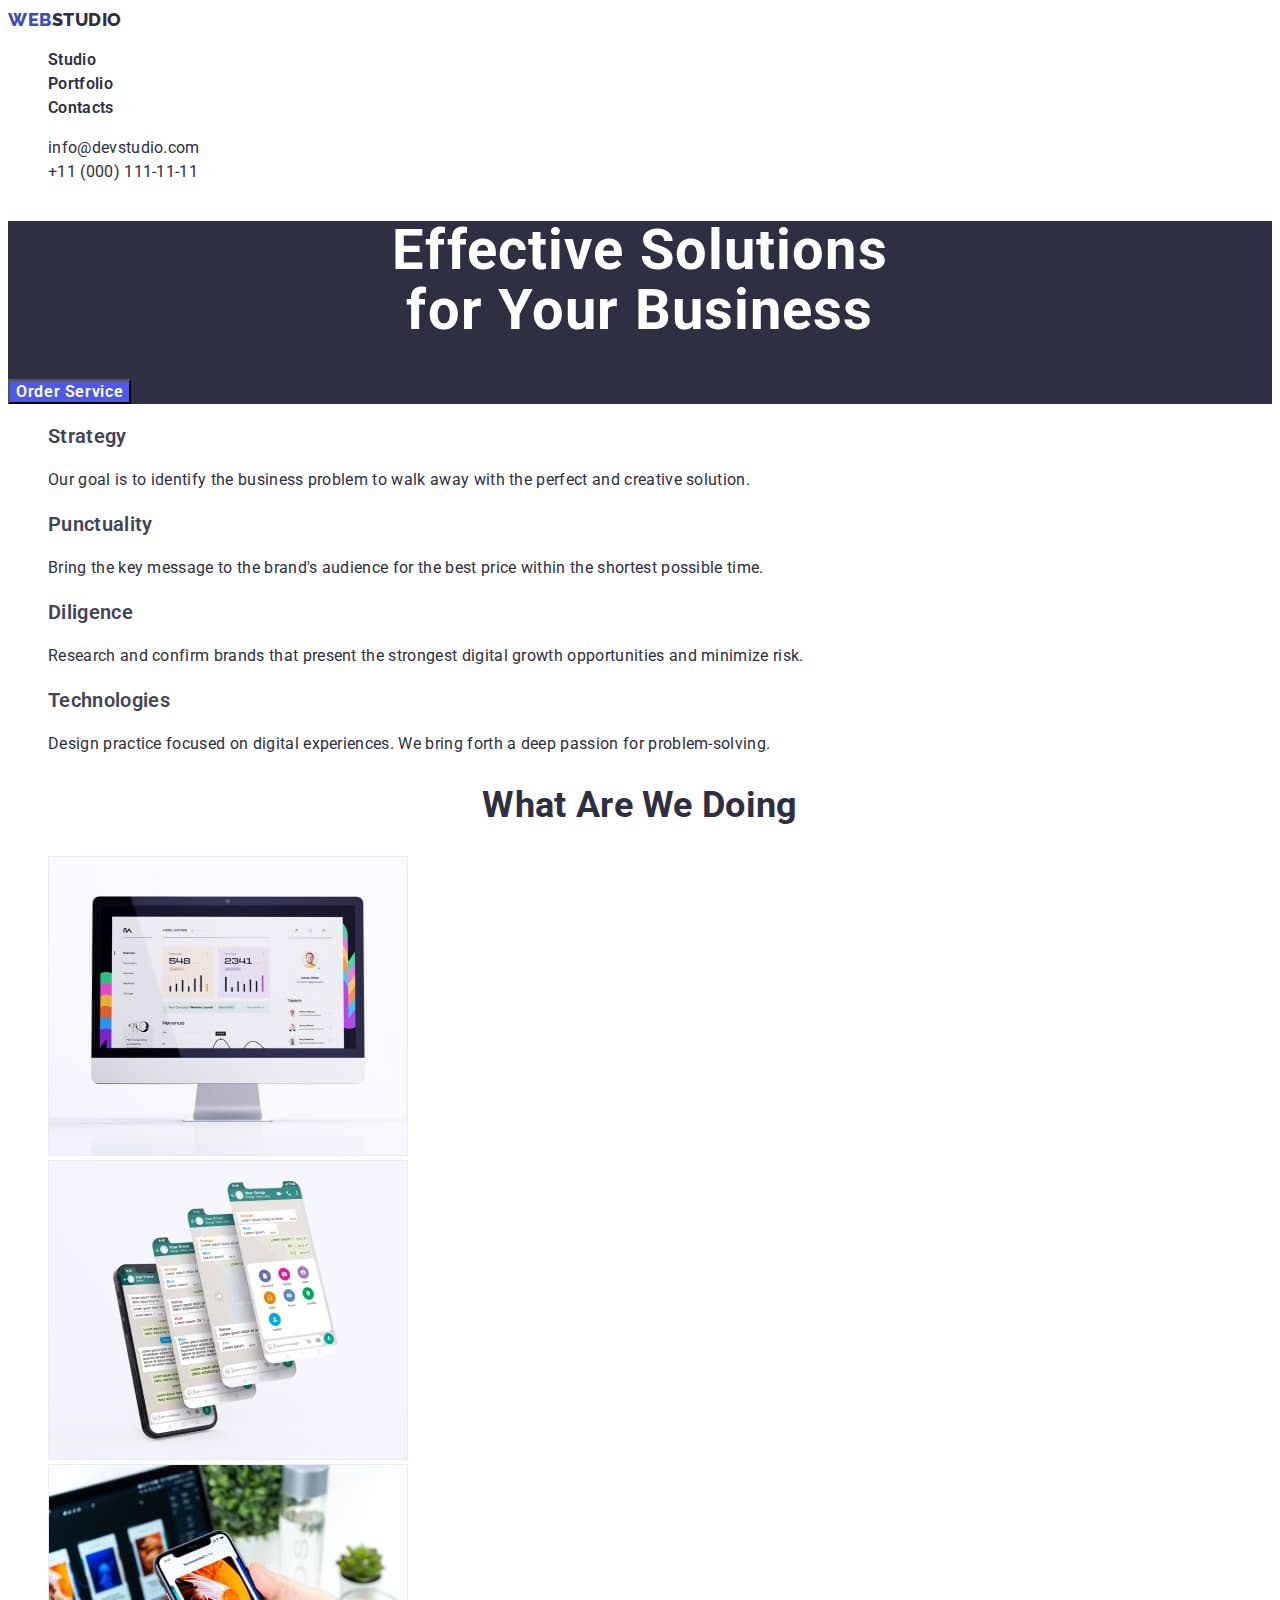
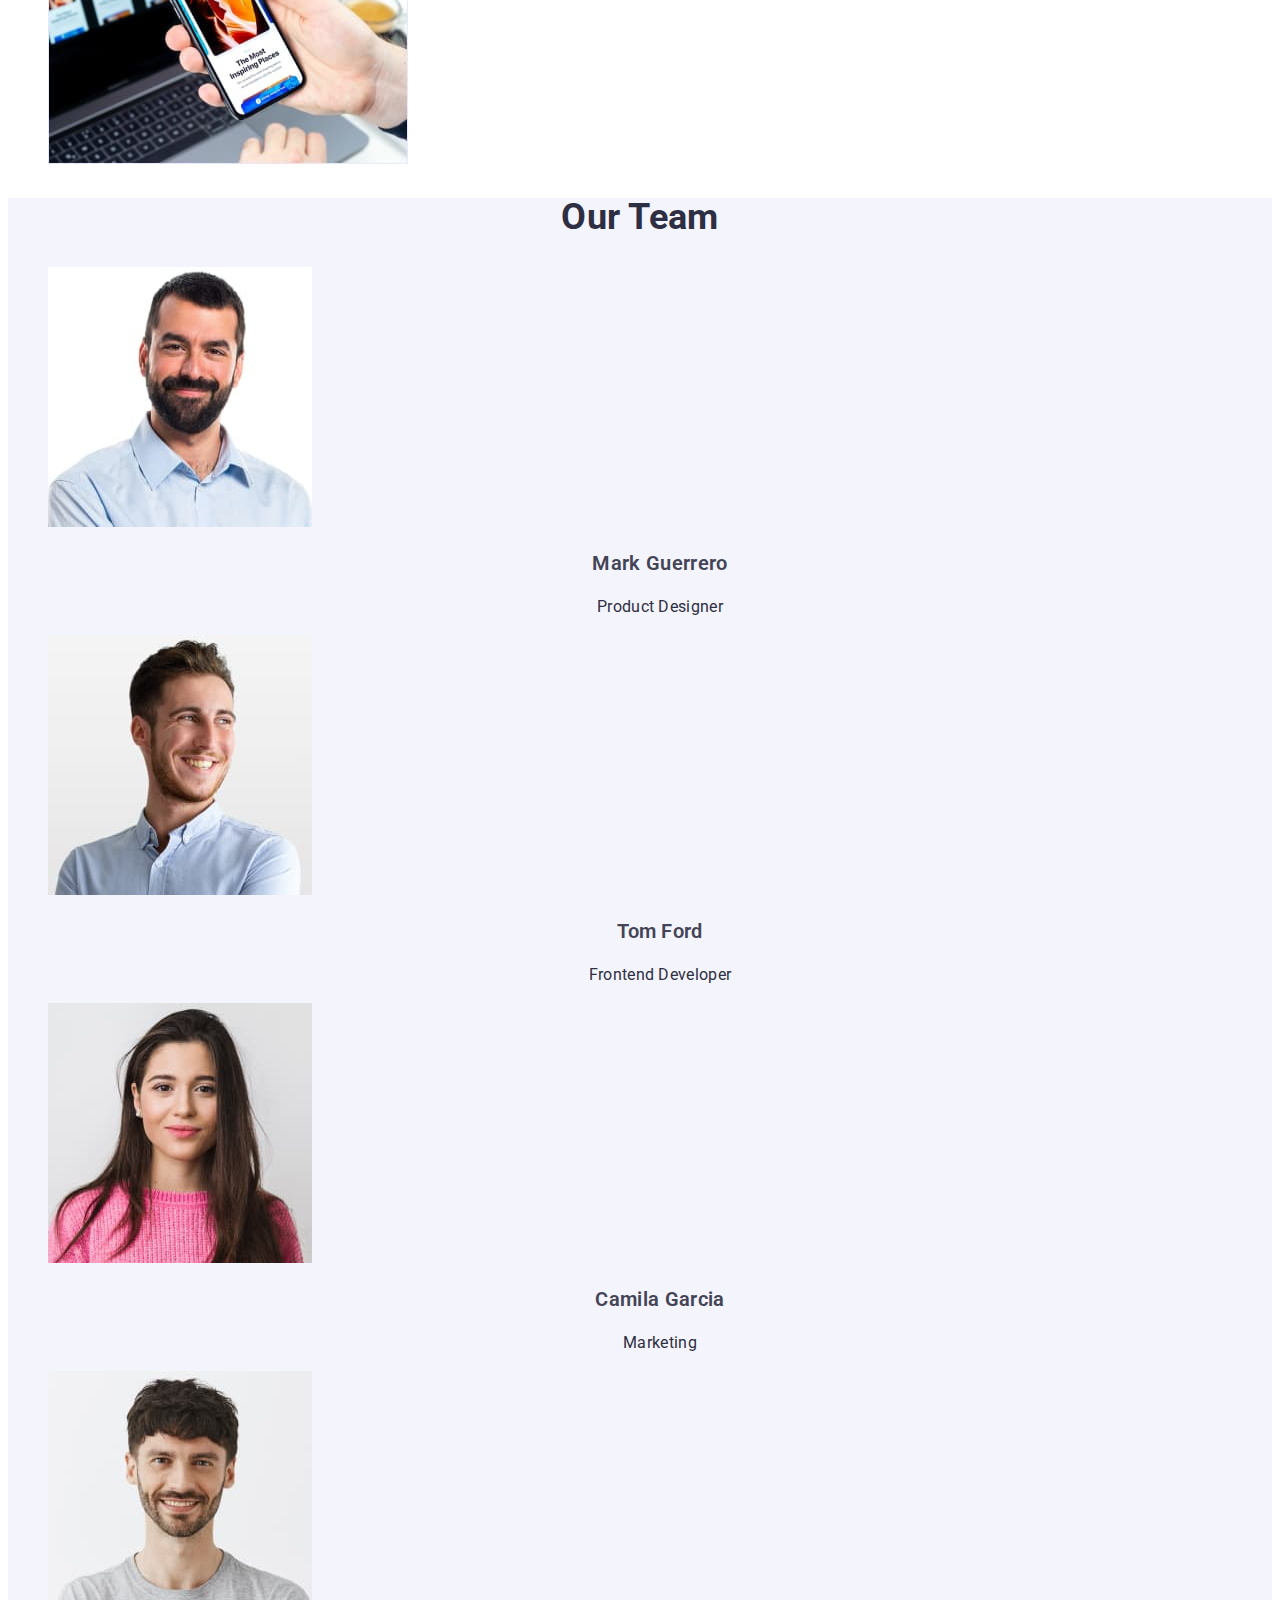
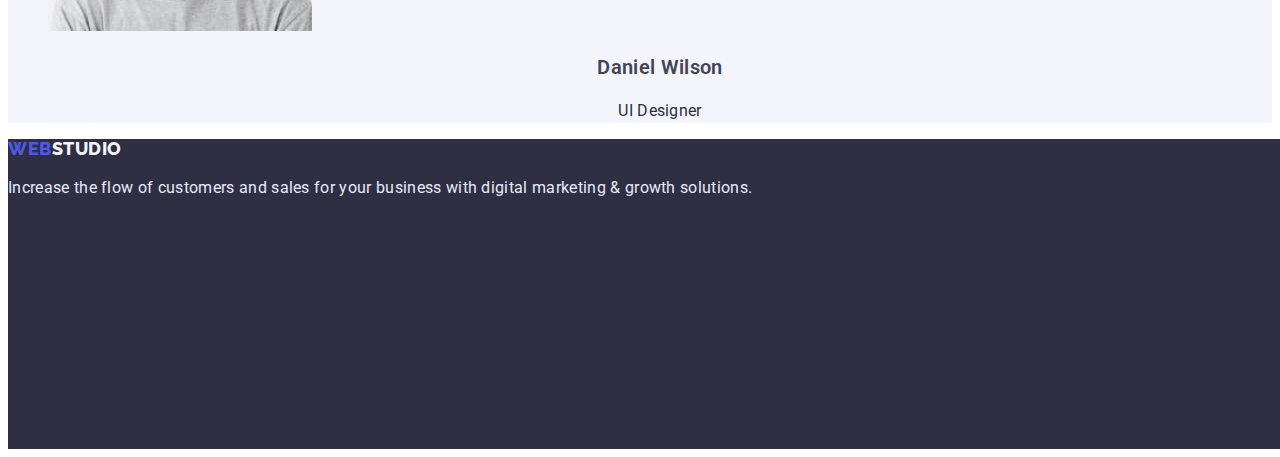
==== index.html @ 7f12a8e2 "new branch" ====
<!DOCTYPE html>
<html lang="en">

<head>
    <meta charset="UTF-8">
    <meta http-equiv="X-UA-Compatible" content="IE=edge">
    <meta name="viewport" content="width=device-width, initial-scale=1.0">
    <title>YoursWebStudio</title>
    <link rel="preconnect" href="https://fonts.googleapis.com">
    <link rel="preconnect" href="https://fonts.gstatic.com" crossorigin>
    <link
        href="https://fonts.googleapis.com/css2?family=Raleway:wght@800&family=Roboto:wght@400;500;700;900&display=swap"
        rel="stylesheet">
    <link rel="stylesheet" href="./css/style.css">

</head>

<body>
    <header class="index-header">
        <nav class="navigation">
            <a class="logo-link link" href="./index.html"><span class="logo-web">Web</span><span
                    class="logo-studio">Studio</span></a>
            <ul class="navigation-list list">
                <li class="navigation-items"><a class="navigation-link link" href="./index.html">Studio</a></li>
                <li class="navigation-items"><a class="navigation-link link" href="./portfolio.html">Portfolio</a></li>
                <li class="navigation-items"><a class="navigation-link link" href="">Contacts</a></li>
            </ul>
        </nav>
        <address class="address">
            <ul class="address-list list">
                <li class="address-item"><a class="addres-mail link"
                        href="mailto:info@devstudio.com">info@devstudio.com</a></li>
                <li class="address-item"><a class="addres-tel link" href="tel:+110001111111">+11 (000) 111-11-11</a>
                </li>
            </ul>
        </address>
    </header>
    <main>
        <!-- ======Hero====== -->
        <section class="hero">
            <h1 class="hero-title">Effective Solutions <br> for Your Business</h1>
            <button class="hero-btn" type="button">Order Service</button>
        </section>
        <!-- ======Work====== -->
        <section class="work">
            <h2 class="visually-hidden">Our work</h2>
            <ul class="work-list list">
                <li class="work-item">
                    <h3 class="work-name name">Strategy</h3>
                    <p class="work-content content">Our goal is to identify the business
                        problem to walk away with the perfect and creative solution.</p>
                </li>
                <li class="work-item">
                    <h3 class="work-name name">Punctuality</h3>
                    <p class="work-content content">Bring the key message to the brand's audience for the best price
                        within the shortest possible
                        time.</p>
                </li>
                <li class="work-item">
                    <h3 class="work-name name">Diligence</h3>
                    <p class="work-content content">Research and confirm brands that present the strongest digital
                        growth opportunities and minimize
                        risk.</p>
                </li>
                <li class="work-item">
                    <h3 class="work-name name">Technologies</h3>
                    <p class="work-content content">Design practice focused on digital experiences. We bring forth a
                        deep passion for
                        problem-solving.</p>
                </li>
            </ul>
        </section>
        <!-- ======Doing====== -->
        <section class="doing">
            <h2 class="doing-title index-title">What are we doing</h2>
            <ul class="doing-list list">
                <li class="duing-item"><img src="./images/img1.jpg" alt="What are we doing" width="360"></li>
                <li class="duing-item"><img src="./images/img2.jpg" alt="What are we doing" width="360"></li>
                <li class="duing-item"><img src="./images/img3.jpg" alt="What are we doing" width="360"></li>
            </ul>
        </section>
        <!-- ======Team====== -->
        <section class="team">
            <h2 class="team-title index-title">Our Team</h2>
            <ul class="team-list list">
                <li class="team-list"><img src="./images/team1.jpg" alt="Our Team" width="264">
                    <h3 class="team-name name">Mark Guerrero</h3>
                    <p class="team-content content">Product Designer</p>
                </li>
                <li class="team-list"><img src="./images/team2.jpg" alt="Our Team" width="264">
                    <h3 class="team-name name">Tom Ford</h3>
                    <p class="team-content content">Frontend Developer</p>
                </li>
                <li class="team-list"><img src="./images/team3.jpg" alt="Our Team" width="264">
                    <h3 class="team-name name">Camila Garcia</h3>
                    <p class="team-content content">Marketing</p>
                </li>
                <li class="team-list"><img src="./images/team4.jpg" alt="Our Team" width="264">
                    <h3 class="team-name name">Daniel Wilson</h3>
                    <p class="team-content content">UI Designer</p>
                </li>
            </ul>
        </section>
    </main>
    <footer class="footer-blank">
        <a href="./index.html" class="logo-link-footer link"><span class="logo-web-footer">Web</span>Studio</a>
        <p class="footer-text">Increase the flow of customers and sales for your business with digital marketing &
            growth solutions.</p>
    </footer>
</body>

</html>
---- css/style.css ----
body {
    font-family: 'Roboto', sans-serif;
    letter-spacing: 0.02em;
    color: var(--primary-text-color);
}

:root {
    --primary-text-color: #2E2F42;
    --secondary-text-color: #434455;
    --primary-accent-color:#4D5AE5;
    --secondary-accent-color: #404BBF;
    --dark-background: #2E2F42;
    --dark-background-text:#F4F4FD;
    --light-background-text: #FFFFFF;
}

.list {
    list-style: none;
}
.link {
    text-decoration: none;
}
.content{
font-size: 16px;
line-height: 1.5;
}
.name {
    font-weight: 600;
    font-size: 20px;
    line-height: 1.2;
    color: var(--secondary-text-color);
}
.index-title {
font-size: 36px;
line-height: 1.11;
text-align: center;
text-transform: capitalize;
}


/* ============ header ============ */
.logo-link {
font-family: 'Raleway', sans-serif;
font-weight: 800;
font-size: 18px;
line-height: 1.33;
letter-spacing: 0.03em;
text-transform: uppercase;
}
.logo-web {
color: var(--secondary-accent-color);
}
.logo-studio{
color: var(--primary-text-color);   
}

.navigation-link {
    font-weight: 600;
    font-size: 16px;
    line-height: 1.5;
color: var(--primary-text-color)
}
.navigation-link:hover,
.navigation-link:focus {
    color: var(--secondary-accent-color);
}

.addres-mail,.addres-tel {
    font-style: normal;
    font-size: 16px;
    line-height: 1.5;
    color: var(--primary-text-color)
}

.addres-mail:hover,
.addres-mail:focus {
    color: var(--primary-accent-color);
}

.addres-tel:hover,
.addres-tel:focus {
    color: var(--primary-accent-color);
}
/* ============ HERO ============ */
.hero {
    background-color: var(--dark-background);
}
.hero-title {
    font-size: 56px;
    line-height: 1.07;
    letter-spacing: 0.02em;
    color: var(--light-background-text); 
    text-align: center;   
}
.hero-btn {
    font-family: inherit;
    font-weight: 600;
    font-size: 16px;
    line-height: 1.2;
    display: flex;
    align-items: center;
    letter-spacing: 0.04em;
    color: var(--light-background-text);
    cursor: pointer;
    background-color: var(--primary-accent-color);
}
.hero-btn:hover,
.hero-btn:focus {
    background-color: var(--secondary-accent-color);
}
/* ============ Work ============ */

.visually-hidden {
    position: absolute;
    white-space: nowrap;
    width: 1px;
    height: 1px;
    overflow: hidden;
    border: 0;
    padding: 0;
    clip: rect(0 0 0 0);
    clip-path: inset(50%);
    margin: -1px;
}

/* ============ Doing ============ */

/* ============ Team ============ */
.team {
    background-color: var(--dark-background-text);
}

.team-name {
    text-align: center;
}

.team-content {
    text-align: center;
}

/* ============ Portfolio ============ */
.filter-btn {
    font-family: inherit;
    font-weight: 600;
    font-size: 16px;
    line-height: 1.5;
    align-items: center;
    text-align: center;
    letter-spacing: 0.04em;
    color: var(--secondary-accent-color);
    background-color: var(--dark-background-text);
    cursor: pointer;
}

.filter-btn:hover,
.filter-btn:focus {
    color: var(--dark-background-text);
    background-color: var(--primary-accent-color);
}


/* ============ Footer ============ */
.footer-blank {
width: 1440px;
height: 310px;
left: 0px;
top: 2280px;
background: var(--dark-background);
}

.logo-link-footer {
font-family: 'Raleway', sans-serif;
font-weight: 800;
font-size: 18px;
line-height: 1.16;
letter-spacing: 0.03em;
    text-transform: uppercase;
    color: var(--dark-background-text); 
}
.logo-web-footer {
color: var(--primary-accent-color);  
}
.footer-text {
font-size: 16px;
line-height: 1.5;
color: #E7E9FC;
}
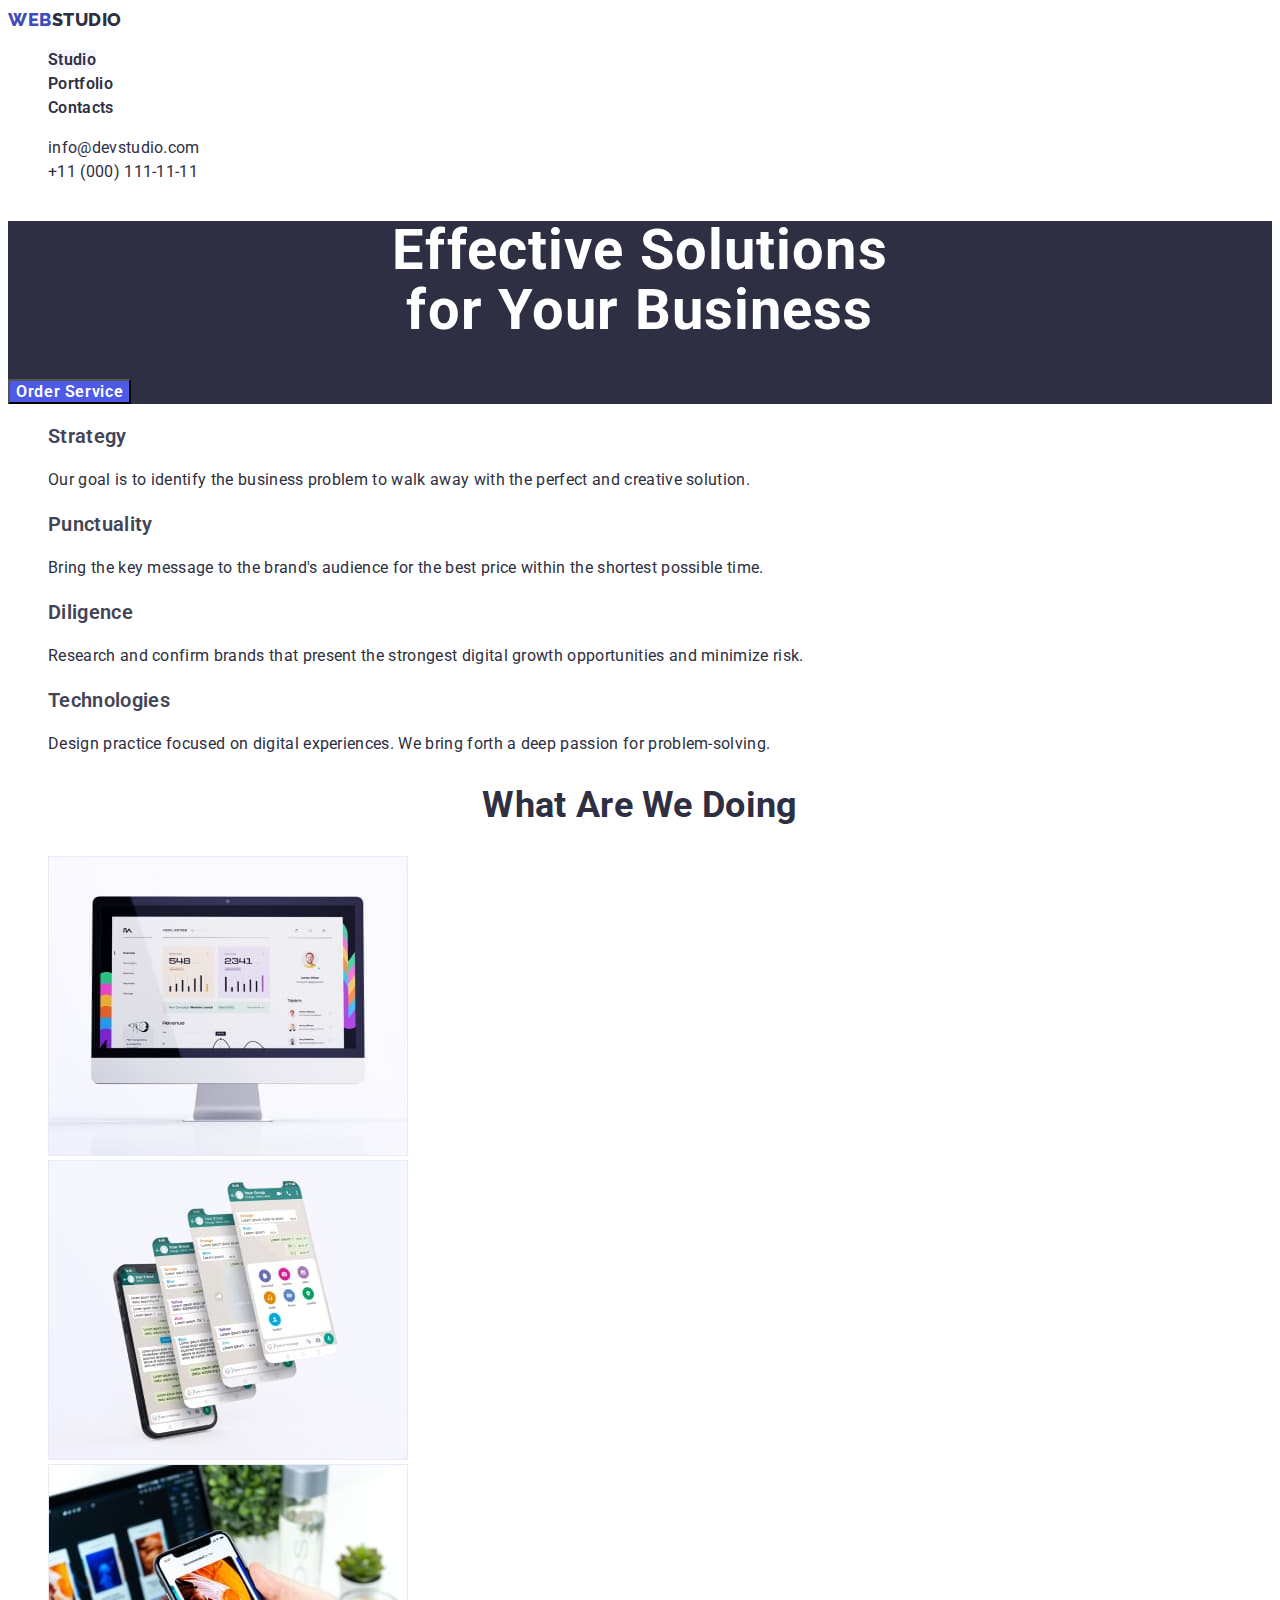
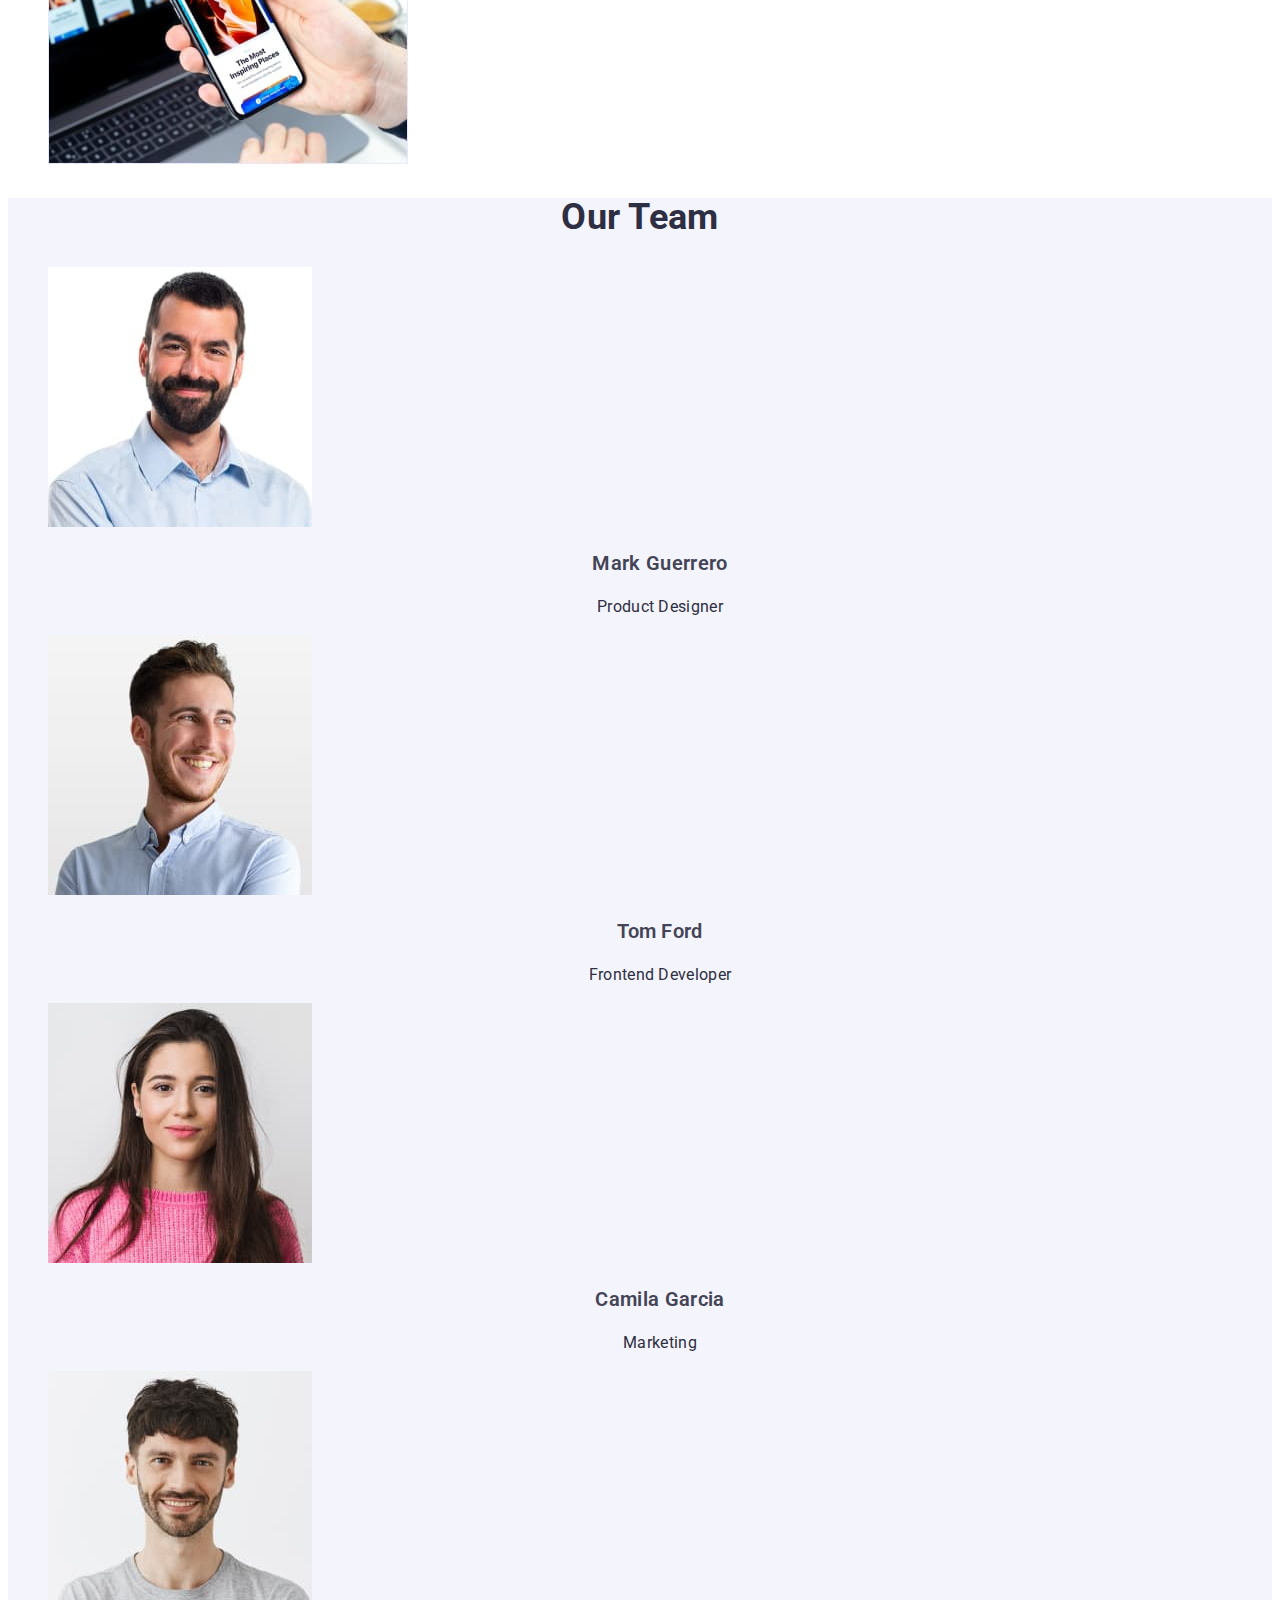
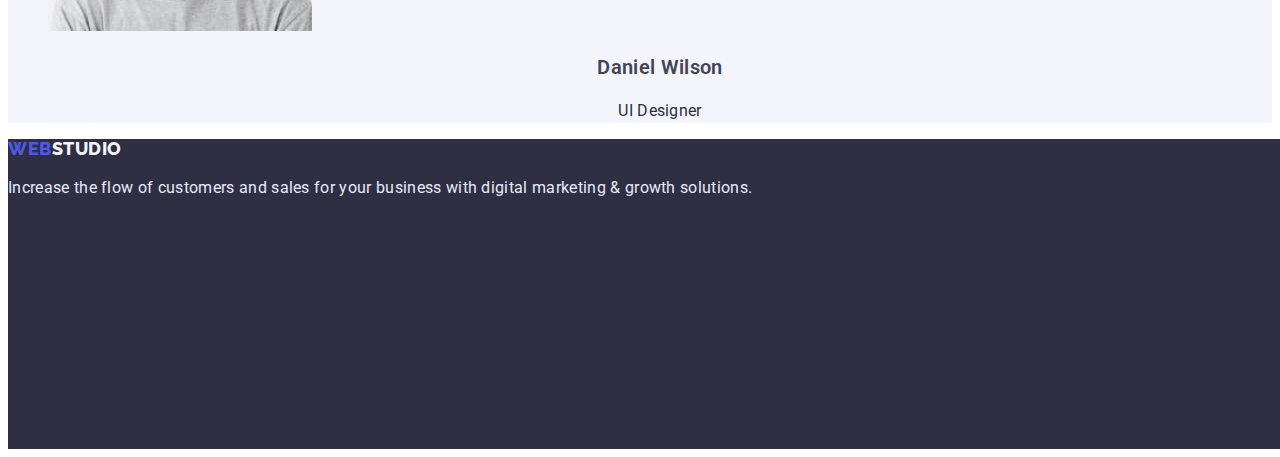
==== commit b3fdd666: "виділення поточної сторінки" ====
--- a/index.html
+++ b/index.html
@@ -21,7 +21,7 @@
             <a class="logo-link link" href="./index.html"><span class="logo-web">Web</span><span
                     class="logo-studio">Studio</span></a>
             <ul class="navigation-list list">
-                <li class="navigation-items"><a class="navigation-link link" href="./index.html">Studio</a></li>
+                <li class="navigation-items"><a class="navigation-link link current" href="./index.html">Studio</a></li>
                 <li class="navigation-items"><a class="navigation-link link" href="./portfolio.html">Portfolio</a></li>
                 <li class="navigation-items"><a class="navigation-link link" href="">Contacts</a></li>
             </ul>
--- a/css/style.css
+++ b/css/style.css
@@ -64,7 +64,9 @@
 .navigation-link:focus {
     color: var(--secondary-accent-color);
 }
-
+.navigation-link.current{
+background-color: var(--dark-background-text);
+}
 .addres-mail,.addres-tel {
     font-style: normal;
     font-size: 16px;
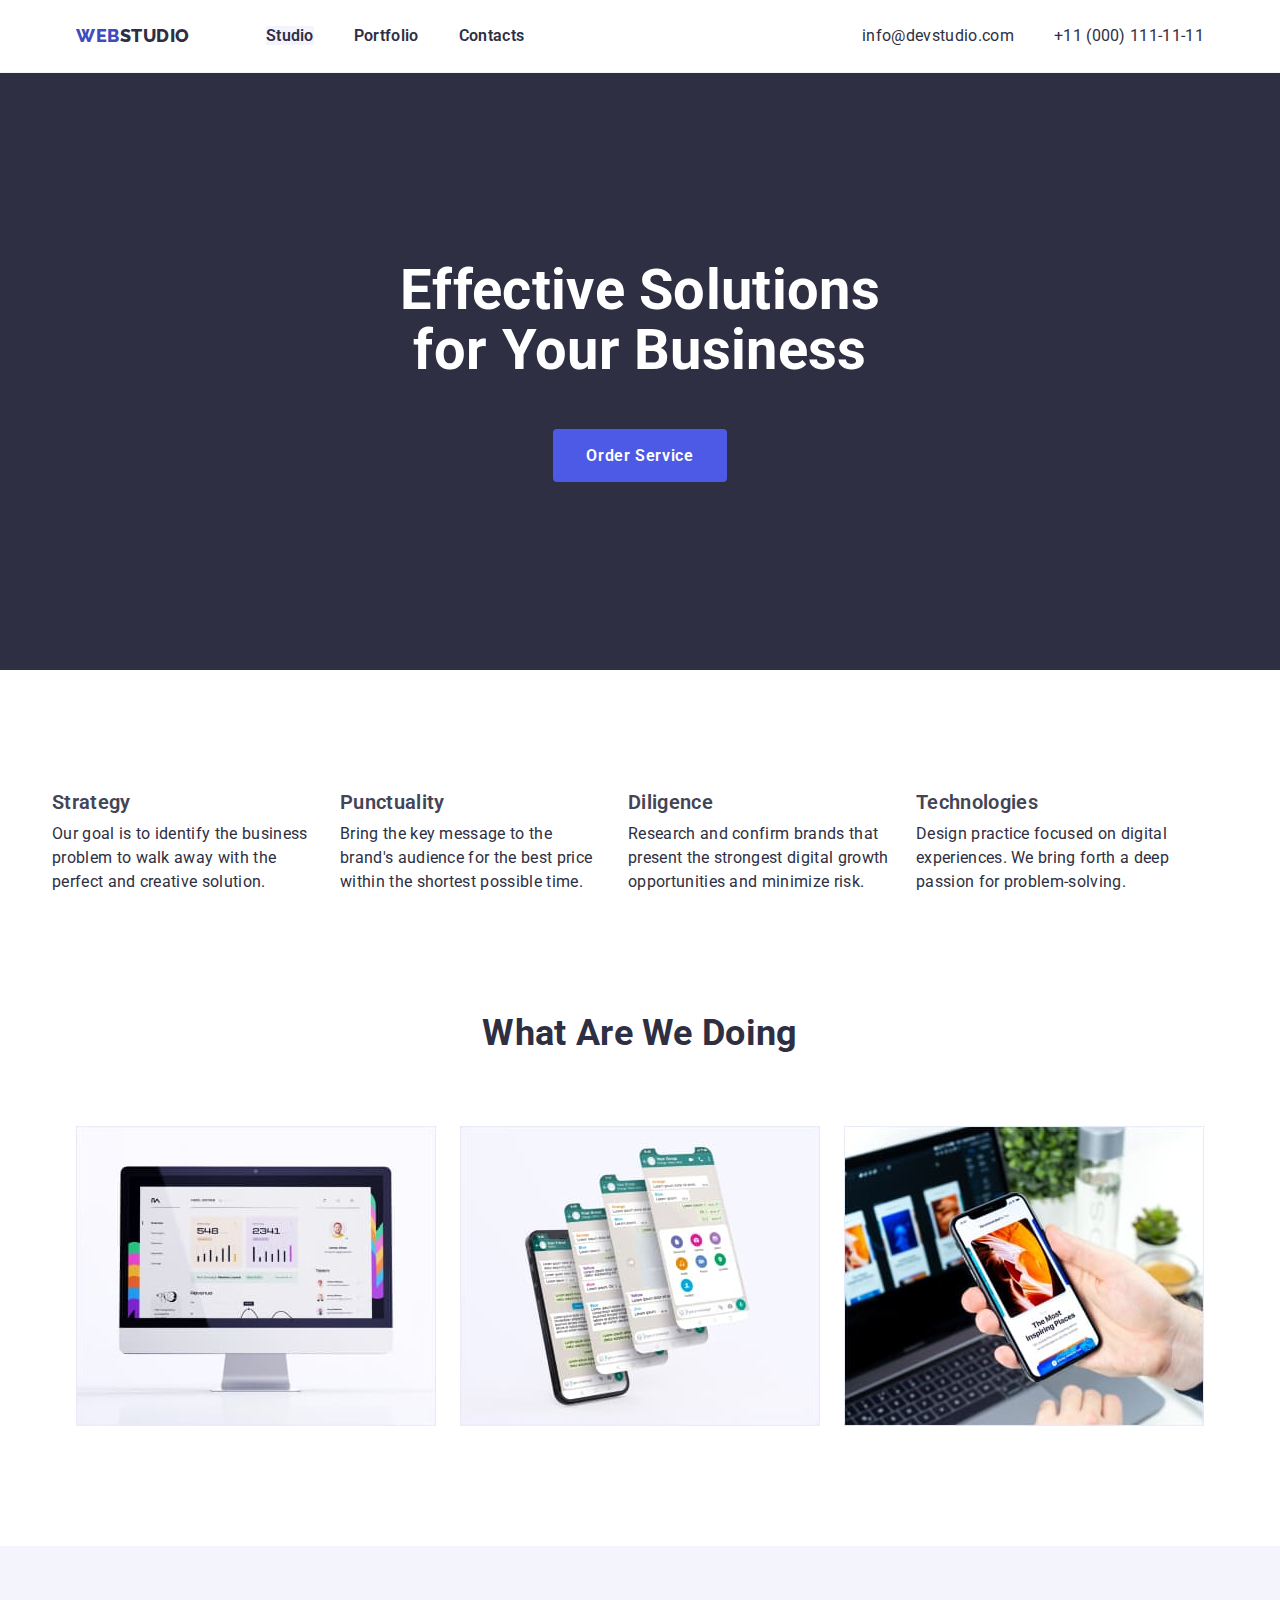
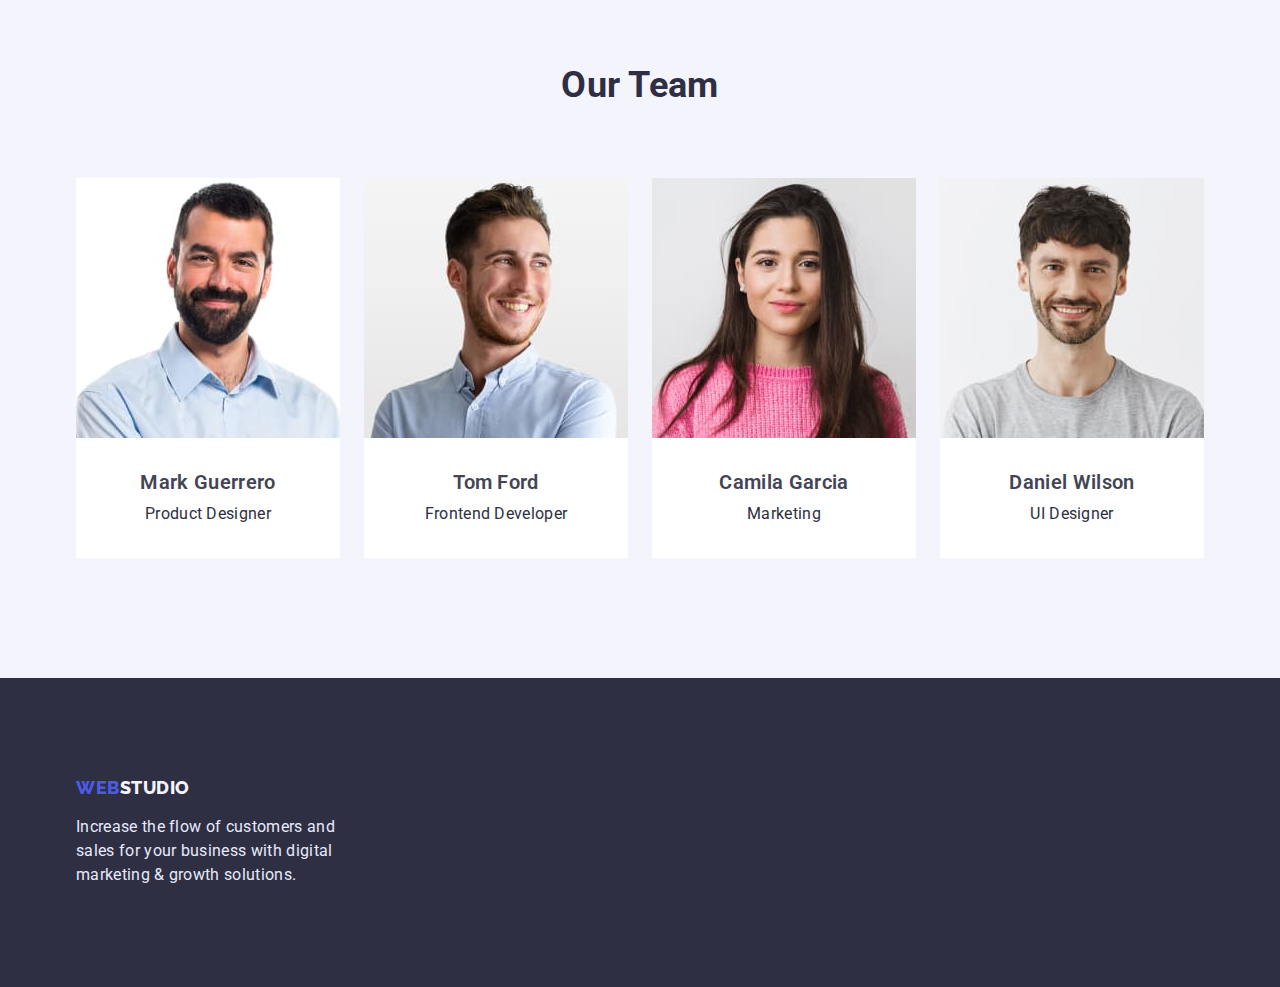
==== commit 1328c1e8: "work3" ====
--- a/index.html
+++ b/index.html
@@ -11,38 +11,44 @@
     <link
         href="https://fonts.googleapis.com/css2?family=Raleway:wght@800&family=Roboto:wght@400;500;700;900&display=swap"
         rel="stylesheet">
+    <link rel="stylesheet" href="https://cdn.jsdelivr.net/npm/modern-normalize@1.1.0/modern-normalize.min.css" />
     <link rel="stylesheet" href="./css/style.css">
-
 </head>
 
 <body>
     <header class="index-header">
-        <nav class="navigation">
+    <div class="conteiner flexthis">
+        <nav class="navigation flexthis">
             <a class="logo-link link" href="./index.html"><span class="logo-web">Web</span><span
                     class="logo-studio">Studio</span></a>
-            <ul class="navigation-list list">
+            <ul class="navigation-list list flexthis margin-list">
                 <li class="navigation-items"><a class="navigation-link link current" href="./index.html">Studio</a></li>
                 <li class="navigation-items"><a class="navigation-link link" href="./portfolio.html">Portfolio</a></li>
                 <li class="navigation-items"><a class="navigation-link link" href="">Contacts</a></li>
             </ul>
         </nav>
         <address class="address">
-            <ul class="address-list list">
+            <ul class="address-list list flexthis margin-list">
                 <li class="address-item"><a class="addres-mail link"
                         href="mailto:info@devstudio.com">info@devstudio.com</a></li>
                 <li class="address-item"><a class="addres-tel link" href="tel:+110001111111">+11 (000) 111-11-11</a>
                 </li>
             </ul>
         </address>
+    </div>
     </header>
+
     <main>
         <!-- ======Hero====== -->
         <section class="hero">
-            <h1 class="hero-title">Effective Solutions <br> for Your Business</h1>
-            <button class="hero-btn" type="button">Order Service</button>
+            <div class="conteiner div-hero">
+            <h1 class="hero-title">Effective Solutions<br> for Your Business</h1>
+            <button class="hero-btn flexthis" type="button">Order Service</button>
+        </div>
         </section>
         <!-- ======Work====== -->
-        <section class="work">
+        <section class="work padding-top padding-bottom">
+            <div class="conteiner">
             <h2 class="visually-hidden">Our work</h2>
             <ul class="work-list list">
                 <li class="work-item">
@@ -69,43 +75,52 @@
                         problem-solving.</p>
                 </li>
             </ul>
+            </div>
         </section>
         <!-- ======Doing====== -->
-        <section class="doing">
+        <section class="doing padding-bottom">
+            <div class="conteiner">
             <h2 class="doing-title index-title">What are we doing</h2>
-            <ul class="doing-list list">
+            <ul class="doing-list list flexthis">
                 <li class="duing-item"><img src="./images/img1.jpg" alt="What are we doing" width="360"></li>
                 <li class="duing-item"><img src="./images/img2.jpg" alt="What are we doing" width="360"></li>
                 <li class="duing-item"><img src="./images/img3.jpg" alt="What are we doing" width="360"></li>
             </ul>
+            </div>
         </section>
         <!-- ======Team====== -->
-        <section class="team">
+        <section class="team padding-top padding-bottom">
+            <div class="conteiner">
             <h2 class="team-title index-title">Our Team</h2>
-            <ul class="team-list list">
-                <li class="team-list"><img src="./images/team1.jpg" alt="Our Team" width="264">
+            <ul class="team-list list flexthis">
+                <li class="team-item"><img src="./images/team1.jpg" alt="Our Team" width="264">
                     <h3 class="team-name name">Mark Guerrero</h3>
                     <p class="team-content content">Product Designer</p>
                 </li>
-                <li class="team-list"><img src="./images/team2.jpg" alt="Our Team" width="264">
+                <li class="team-item"><img src="./images/team2.jpg" alt="Our Team" width="264">
                     <h3 class="team-name name">Tom Ford</h3>
                     <p class="team-content content">Frontend Developer</p>
                 </li>
-                <li class="team-list"><img src="./images/team3.jpg" alt="Our Team" width="264">
+                <li class="team-item"><img src="./images/team3.jpg" alt="Our Team" width="264">
                     <h3 class="team-name name">Camila Garcia</h3>
                     <p class="team-content content">Marketing</p>
                 </li>
-                <li class="team-list"><img src="./images/team4.jpg" alt="Our Team" width="264">
+                <li class="team-item"><img src="./images/team4.jpg" alt="Our Team" width="264">
                     <h3 class="team-name name">Daniel Wilson</h3>
                     <p class="team-content content">UI Designer</p>
                 </li>
             </ul>
+            </div>
         </section>
     </main>
     <footer class="footer-blank">
+        <div class="conteiner">
         <a href="./index.html" class="logo-link-footer link"><span class="logo-web-footer">Web</span>Studio</a>
-        <p class="footer-text">Increase the flow of customers and sales for your business with digital marketing &
-            growth solutions.</p>
+        <p class="footer-text content">
+            Increase the flow of customers and sales for your business with digital marketing &
+            growth solutions.
+        </p>
+        </div>
     </footer>
 </body>
 
--- a/css/style.css
+++ b/css/style.css
@@ -2,6 +2,7 @@
     font-family: 'Roboto', sans-serif;
     letter-spacing: 0.02em;
     color: var(--primary-text-color);
+    /* margin: 0; следует проставлять в каждом боди если не подключен нормалайз (убирает снизу 8рх от браузеров*) */
 }
 
 :root {
@@ -14,11 +15,47 @@
     --light-background-text: #FFFFFF;
 }
 
+h1,
+h2,
+h3,
+h4,
+p {
+margin-top: 0;
+margin-bottom: 0;
+/* верхний и нижний отступ от этого блочного контента по нулям */
+}
+
+ul,
+ol {
+margin-top: 0;
+margin-bottom: 0;
+padding-left: 0;
+  /* обнуляем отступы верх и низ у списков, так же убираем отступ от левого края до тела контента */
+}
+
+img {
+display: block;
+max-width: 100%;
+height: auto;
+
+}
+.conteiner {
+width: 1158px;
+margin: 0px auto; 
+  /* вертикальный по нулю, право лево авто */
+padding: 0px 15px;
+  /* вертикальный по нулю, право лево авто по аналогии */
+/* outline: 2px solid var(--primary-accent-color); */
+  /* для отображения границ контента */
+}
+
 .list {
     list-style: none;
+    /* убираем у списков слева значки */
 }
 .link {
     text-decoration: none;
+    /* убираем подчеркивание у ссылок с классом линк */
 }
 .content{
 font-size: 16px;
@@ -37,8 +74,30 @@
 text-transform: capitalize;
 }
 
-
+.margin-list {
+    margin-bottom: 0;
+    margin-top: 0;
+}
+.padding-top {
+    padding-top: 120px;
+}
+
+.padding-bottom {
+    padding-bottom: 120px;
+}
+
+.flexthis{
+    display: flex;
+    align-items: center;  
+}
 /* ============ header ============ */
+
+.index-header{
+border-color: var(--light-background-text);
+border-bottom: 1px solid var(--dark-background-text);
+padding-top: 24px;
+padding-bottom: 24px;
+}
 .logo-link {
 font-family: 'Raleway', sans-serif;
 font-weight: 800;
@@ -46,6 +105,7 @@
 line-height: 1.33;
 letter-spacing: 0.03em;
 text-transform: uppercase;
+margin-right: 76px;
 }
 .logo-web {
 color: var(--secondary-accent-color);
@@ -67,6 +127,11 @@
 .navigation-link.current{
 background-color: var(--dark-background-text);
 }
+
+.navigation-items:not(:last-child) {
+    margin-right: 40px;
+}
+
 .addres-mail,.addres-tel {
     font-style: normal;
     font-size: 16px;
@@ -83,28 +148,47 @@
 .addres-tel:focus {
     color: var(--primary-accent-color);
 }
+.address {
+    margin-left: auto;
+}
+.addres-mail{
+    margin-right: 40px;
+}
+
 /* ============ HERO ============ */
 .hero {
-    background-color: var(--dark-background);
-}
+background-color: var(--dark-background);
+padding-top: 188px;
+padding-bottom: 188px;
+}
+
 .hero-title {
-    font-size: 56px;
-    line-height: 1.07;
-    letter-spacing: 0.02em;
-    color: var(--light-background-text); 
-    text-align: center;   
-}
+text-align: center;
+font-size: 56px;
+line-height: 1.07;
+color: var(--light-background-text); 
+margin-bottom: 48px;
+max-width: 500px;
+margin-left: auto;
+margin-right: auto;   
+}
+
 .hero-btn {
-    font-family: inherit;
-    font-weight: 600;
-    font-size: 16px;
-    line-height: 1.2;
-    display: flex;
-    align-items: center;
-    letter-spacing: 0.04em;
-    color: var(--light-background-text);
-    cursor: pointer;
-    background-color: var(--primary-accent-color);
+margin-left: auto;
+margin-right: auto; 
+padding: 16px 32px;
+border-radius: 4px;
+border: 1px solid transparent;
+font-family: inherit;
+font-weight: 600;
+font-size: 16px;
+line-height: 1.2;
+
+align-items: center;
+letter-spacing: 0.04em;
+color: var(--light-background-text);
+cursor: pointer;
+background-color: var(--primary-accent-color);
 }
 .hero-btn:hover,
 .hero-btn:focus {
@@ -122,26 +206,82 @@
     padding: 0;
     clip: rect(0 0 0 0);
     clip-path: inset(50%);
-    margin: -1px;
-}
-
+    margin: 1px;
+}
+.work-list{
+    display: flex;
+    flex-wrap: wrap;
+    margin-left: -24px; 
+}
+.work-item {
+    
+    flex-basis: calc( 100% / 4 - 24px );
+    
+}
+.work-name {
+    margin-bottom: 8px;
+}
+
+.work-item:not(:nth-child(4n)) {
+    margin-right: 24px;
+}       
 /* ============ Doing ============ */
+
+.doing-list {
+    margin-bottom: 0;
+    margin-top: 0;
+    gap: 24px;
+}
+
+.doing-title {
+    margin-bottom: 72px;
+}
+
 
 /* ============ Team ============ */
 .team {
     background-color: var(--dark-background-text);
 }
-
+.team-title{
+    margin-bottom: 72px;   
+}
 .team-name {
+    margin-top: 32px;
+    margin-bottom: 8px;
     text-align: center;
 }
 
 .team-content {
     text-align: center;
 }
-
-/* ============ Portfolio ============ */
+.team-list{
+    flex-wrap: wrap;
+}
+.team-item{
+    display: inline-block;
+    background-color: #FFFFFF;
+    padding-bottom: 32px;
+    /* padding-top: 32px; */
+}
+.team-item:not(:nth-child(4n)) {
+    margin-right: 24px;
+}
+/* ============ Portfolio btn ============ */
+.filter-list {
+    justify-content: center;
+}
+.filters{
+    padding-top: 96px;
+}
+
 .filter-btn {
+    display: flex;
+    flex-direction: row;
+    align-items: flex-start;
+    padding: 12px 24px;
+    border-radius: 4px;
+    border: 1px solid transparent;
+
     font-family: inherit;
     font-weight: 600;
     font-size: 16px;
@@ -159,15 +299,43 @@
     color: var(--dark-background-text);
     background-color: var(--primary-accent-color);
 }
+.filter-item:not(:last-child) {
+    margin-right: 24px;
+}
+/* ============ Portfolio ============ */
+.portfolio-list {
+    flex-wrap: wrap;
+    margin-top: 72px;
+}
+
+.portfolio-items:not(:nth-child(3n)) {
+    margin-right: 24px;
+}
+
+.portfolio-items:not(:nth-last-child(-n+3)) {
+    margin-bottom: 48px;
+}
+
+.portfolio-item-list {
+    padding: 32px 16px;
+    border: 1px solid rgba(46, 47, 66, 0.08);
+    border-top: transparent;
+}
+
+.portfolio-name {
+    margin-bottom: 8px;
+}
+
+
 
 
 /* ============ Footer ============ */
+
+
 .footer-blank {
-width: 1440px;
-height: 310px;
-left: 0px;
-top: 2280px;
 background: var(--dark-background);
+padding-top: 100px;
+padding-bottom: 100px;
 }
 
 .logo-link-footer {
@@ -183,9 +351,9 @@
 color: var(--primary-accent-color);  
 }
 .footer-text {
-font-size: 16px;
-line-height: 1.5;
 color: #E7E9FC;
-}
-
-
+margin-top: 16px;
+width: 264px;
+}
+
+
